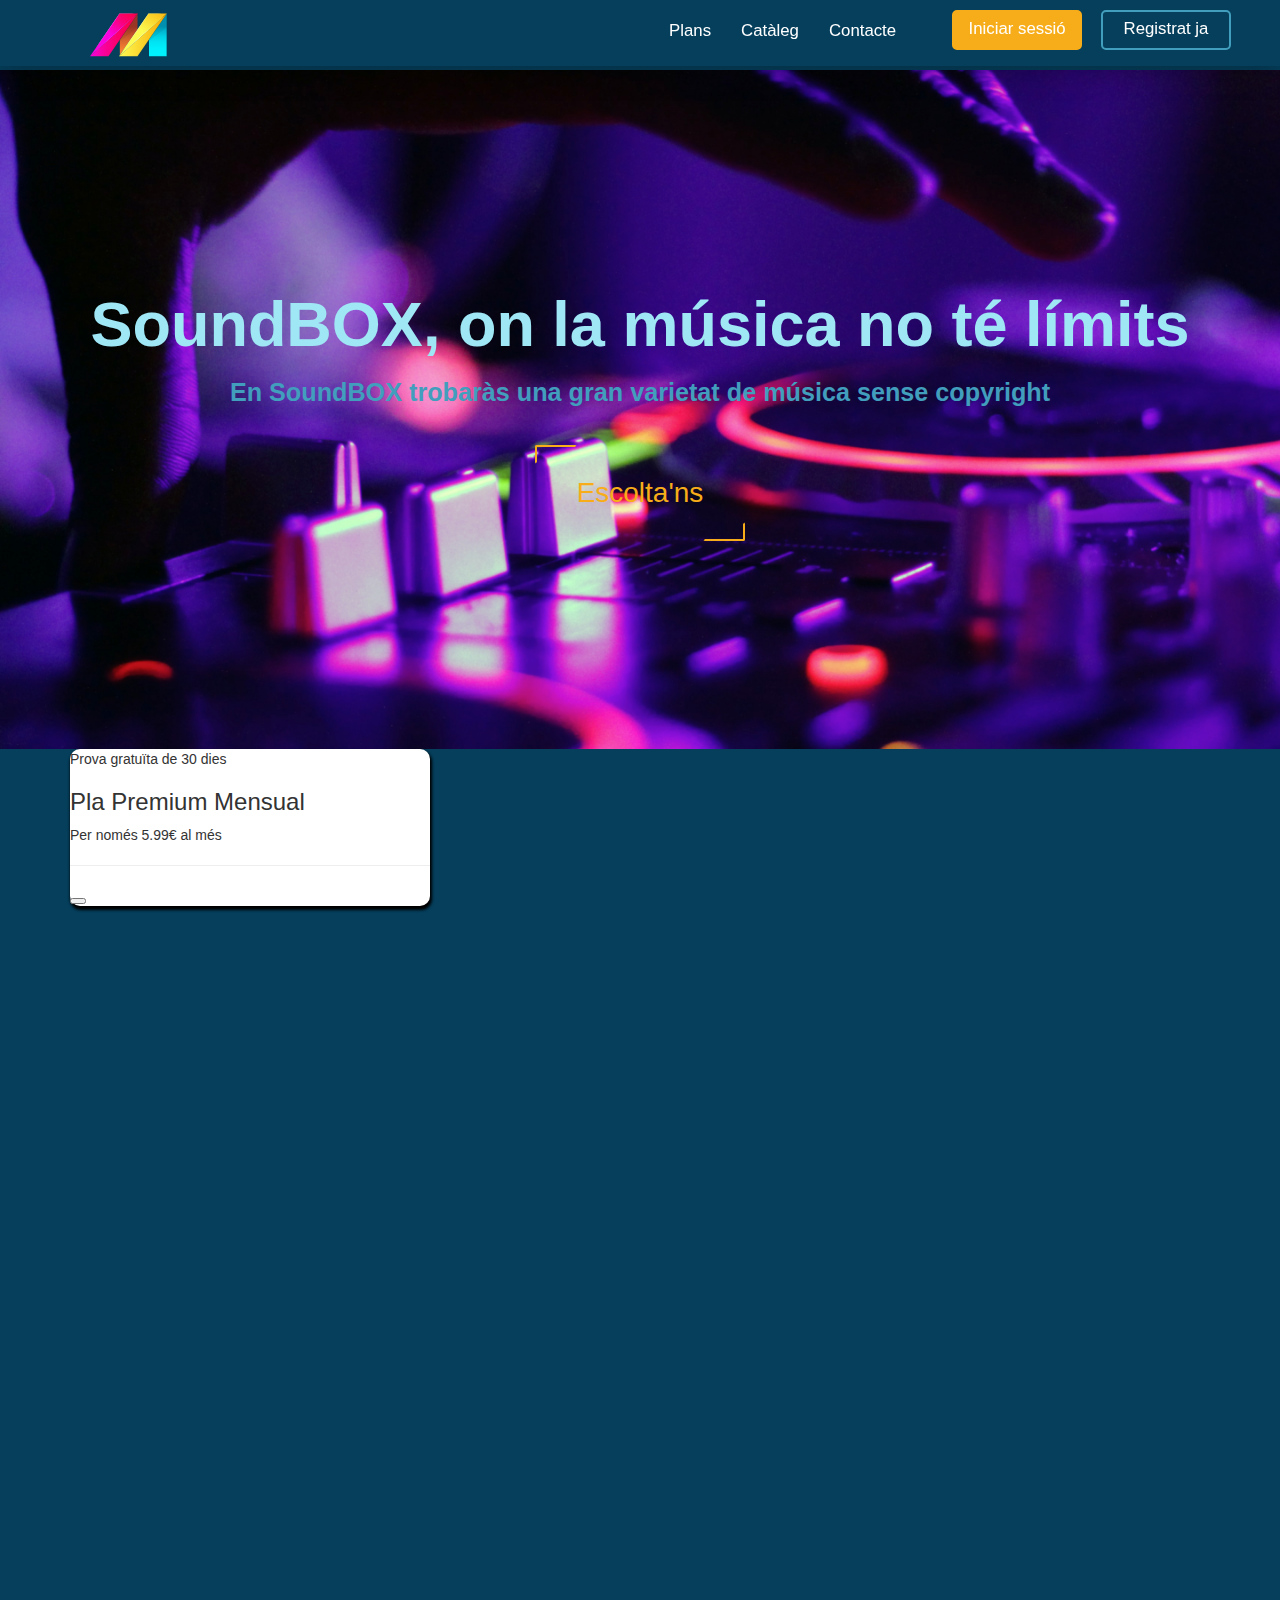
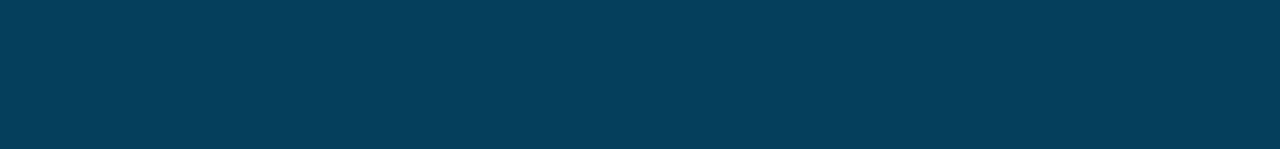
==== html/index.html @ 81c2c7ab "Add files via upload" ====
<!DOCTYPE html>
<html lang="es">
<head>
    <meta charset="UTF-8">
    <meta http-equiv="X-UA-Compatible" content="IE=edge">
    <meta name="viewport" content="width=device-width, initial-scale=1.0">
    <link rel="stylesheet" href="../css/bootstrap.css">
    <link rel="stylesheet" href="../css/estilo.css">
    <link href='https://unpkg.com/boxicons@2.1.2/css/boxicons.min.css' rel='stylesheet'>
    <link rel="shortcut icon" href="../img/logo.svg" type="image/x-icon">
    <title>SoundBOX</title>
</head>
<body>
    <header class="headerPrincipal">
        <nav class="navbar navbar-fixed-top navbar-inverse">
            <div class="container divLogoPrincipal">
                <div class="navbar-header">
                    <button id="btnMenuResponsive" type="button" class="navbar-toggle collapsed" data-toggle="collapse"
                        data-target="#bs-example-navbar-collapse-1" aria-expanded="false" onclick="comprovarBoton();">
                        <span class="sr-only">Navegació</span>
                        <span class="icon-bar"></span>
                        <span class="icon-bar"></span>
                        <span class="icon-bar"></span>
                    </button>
                    <img src="../img/logo.svg" alt="logoSoundBox">
                </div>
                <div class="collapse navbar-collapse navbar-right menu" id="bs-example-navbar-collapse-1">
                    <ul class="nav navbar-nav">
                        <li class="responsiveLiSob"><a href="#sobremi">Plans</a></li>
                        <li class="responsiveLiExp"><a href="#experiencia">Catàleg</a></li>
                        <li><a href="#contacto">Contacte</a></li>
                        <div class="divBotonsNav">
                            <a href="login.html" class="botonsIR estilbtnLogin">Iniciar sessió</a>
                            <a href="register.html" class="botonsIR btnRegistrat estilbtnLogin2">Registrat ja</a>
                        </div>
                    </ul>
                </div>
            </div>
        </nav>
    </header>
    
    <section class="container imatgeFons">
        <div class="row">
            <div class="col-md-12 col-sm-12 col-xs-12 divMain">
                <h1>SoundBOX, on la música no té límits</h1>
                <h2>En SoundBOX trobaràs una gran varietat de música sense copyright</h2>
                <button class="btnInici btnEscl">Escolta'ns</button>
            </div>
        </div>
    </section>

    <section class="container" style="height: 1000px">
        <div class="row">
            <div class="col-md-4 col-sm-12 col-xs-12">
                <div class="pla1">
                    <p>Prova gratuïta de 30 dies</p>
                    <h3>Pla Premium Mensual</h3>
                    <p>Per només 5.99€ al més</p>
                    <hr>
                    <div>
                        <!--Ventatges-->
                    </div>
                    <button></button>
                </div>
            </div>
            <div class="col-md-4 col-sm-12 col-xs-12">

            </div>
            <div class="col-md-4 col-sm-12 col-xs-12">

            </div>
        </div>
    </section>
    
    <script src="https://code.jquery.com/jquery-1.12.4.min.js" integrity="sha384-nvAa0+6Qg9clwYCGGPpDQLVpLNn0fRaROjHqs13t4Ggj3Ez50XnGQqc/r8MhnRDZ" crossorigin="anonymous"></script>
    <script src="https://stackpath.bootstrapcdn.com/bootstrap/3.4.1/js/bootstrap.min.js" integrity="sha384-aJ21OjlMXNL5UyIl/XNwTMqvzeRMZH2w8c5cRVpzpU8Y5bApTppSuUkhZXN0VxHd" crossorigin="anonymous"></script>
    <script src="../js/bootstrap.js" crossorigin="anonymous"></script>
</body>
</html>
---- css/estilo.css ----
<<<<<<< HEAD
@import url('https://fonts.googleapis.com/css2?family=Inter&family=Poppins&display=swap');
=======
@import url('https://fonts.googleapis.com/css2?family=Inter&family=Open+Sans:wght@500&family=Poppins&display=swap');
>>>>>>> fdd7c5b (Login + Register + Plana principal (en development))

html, body{
    margin: 0em;
    padding: 0em;
}

body{
    background-color: #053F5C;
}

<<<<<<< HEAD
=======
/* Web Principal */

.headerPrincipal{
    width: 100%;
    position: fixed;
    z-index: 100;
}

.headerPrincipal nav{
    background-color: #053F5C;
    border: none;
    padding-bottom: 9px;
    box-shadow: 0px 7px 27px rgb(1 0 4 / 25%);
}

.divLogoPrincipal{
    /* display: flex;
    flex-direction: row;
    justify-content: space-around;
    flex-wrap: wrap; */
}

.divLogoPrincipal img{
    width: 5.5em;
    margin-top: 13px;
    margin-left: 20px;
}

/* .menu ul{
    display: flex;
    flex-direction: row;
    flex-wrap: wrap;
    justify-content: flex-end;
    align-content: flex-end;
    align-items: flex-end;
} */

.menu ul li{
   margin-top: 6px;
}

.menu ul li a{
    color: white !important;
    font-family: 'Open Sans', sans-serif;
    font-size: 1.2em;
    float: right;
}

.menu ul li:hover{
    color: orange;
}

.divBotonsNav{
    display: inline-block;
    margin-left: 20px;
    position: relative;
    left: 21px;   
}

.botonsIR{
    color: white;
    font-family: 'Open Sans', sans-serif;
    font-size: 1.2em;
    background-color: #F7AD19;
    border-radius: 7px;
    text-decoration: none;
    padding: 0.5em;
    padding-right: 1.5em;
    padding-left: 1.5em;
    margin-top: 10px;
    display: inline-block;
    text-align: center;
}

.botonsIR:hover{
    text-decoration: none;
    color: white;
}

.estilbtnLogin {
    min-width: 130px;
    height: 40px;
    color: #fff;
    padding: 5px 10px;
    cursor: pointer;
    transition: all 0.3s ease;
    position: relative;
    display: inline-block;
    outline: none;
    border-radius: 5px;
    border: 2px solid #F7AD19;
    background: #F7AD19;
}

.estilbtnLogin:hover {
    background: #fff;
    color: #F7AD19
}

.btnRegistrat{
    margin-left: 15px;
    background-color: #429EBD;
}

.estilbtnLogin2{
    min-width: 130px;
    height: 40px;
    color: #fff;
    padding: 5px 10px;
    cursor: pointer;
    transition: all 0.3s ease;
    position: relative;
    display: inline-block;
    outline: none;
    border-radius: 5px;
    border: 2px solid #429EBD;
    background-color: transparent;
}

.estilbtnLogin2:hover {
    background: #429EBD;
    color: #fff;
}

.imatgeFons{
    background-image: url('../img/Principal.png');
    background-size: 100%;
    height: 48.5em;
    background-position-y: -87px;
    background-repeat: no-repeat;
    width: 100%;
    margin-top: 70px;
}

.divMain{
    text-align: center;
    margin-top: 200px;
    color: white;
    font-family: 'Poppins', sans-serif;}

.divMain h1{
    font-size: 4.5em;
    color: #9FE7F5;
    font-weight: bold;
}

.divMain h2{
    font-size: 1.8em;
    color: #429EBD;
    font-weight: bold;
}

.btnInici {
    position: relative;
    padding: 1em 1.5em;
    border: none;
    background-color: transparent;
    cursor: pointer;
    outline: none;
    font-size: 2em;
    margin: 1em 0.8em;
    font-family: 'Inter', sans-serif;

}

.btnInici.btnEscl {
    color: #F7AD19;
}

.btnInici.btnEscl::after,
.btnInici.btnEscl::before {
    content: "";
    display: block;
    position: absolute;
    width: 20%;
    height: 20%;
    border: 2px solid;
    transition: all 0.6s ease;
    border-radius: 2px;
}

.btnInici.btnEscl::after {
    bottom: 0;
    right: 0;
    border-top-color: transparent;
    border-left-color: transparent;
    border-bottom-color: #F7AD19;
    border-right-color: #F7AD19;
}

.btnInici.btnEscl::before {
    top: 0;
    left: 0;
    border-bottom-color: transparent;
    border-right-color: transparent;
    border-top-color: #F7AD19;
    border-left-color: #F7AD19;
}

.btnInici.btnEscl:hover:after,
.btnInici.btnEscl:hover:before {
    border-bottom-color: #F7AD19;
    border-right-color: #F7AD19;
    border-top-color: #F7AD19;
    border-left-color: #F7AD19;
    width: 100%;
    height: 100%;
}

.pla1{
    background-color: white;
    border-radius: 10px;
    box-shadow: 1px 3px 3px 1px black;
    height: auto;
}


/* Web Login */

>>>>>>> fdd7c5b (Login + Register + Plana principal (en development))
.framePrincipal{
    margin: auto;
    width: 36em;
    height: 38em;
    background: rgba(17, 81, 113, 0.78);
    border-radius: 10px;
    margin-top: 70px;
}

.divLogo{
    display: flex;
    flex-direction: row;
    justify-content: center;
    flex-wrap: wrap;
    padding-top: 30px;
    padding-bottom: 20px;
}

.framePrincipal h1{
    font-family: 'Inter', sans-serif;
    color: white;
    font-size: 2.5em;
    display: flex;
    flex-direction: row;
    justify-content: center;
    flex-wrap: wrap;
    padding-bottom: 15px;
}

.frameSecundari{
    margin: auto;
    width: 27em;
    height: 10.2em;
    background: #08577E;
    border-radius: 15px;
    margin-top: 30px;
}

.divUserBorder{
    border-bottom: 2px solid rgba(5, 63, 92, 0.7);
    padding-bottom: 17px;
}

.iconesLoginRegister{
    font-size: 2em;
    color: white;
    margin-left: 25px;
    margin-top: 20px;
    padding-right: 13px;
    border-right: 2px solid rgba(5, 63, 92, 0.5);
}

.amagarLabel{
    display: none;
}

.css_inputsLogReg{
    display: inline-block;
    background-color: transparent;
    border: none;
    color: white;
    font-size: 1.4em;
    margin-left: 10px;
    position: relative;
    bottom: 6px;
    font-family: 'Inter', sans-serif;
}

.css_inputsLogReg::placeholder{
    color: white;
    font-family: 'Inter', sans-serif;
}

.titolNoCompte{
    color: white;
    font-size: 1.2em;
    font-family: 'Inter', sans-serif;
    margin-left: 75px;
}

.titolNoCompte a{
    cursor: pointer;
    text-decoration: none;
    color: #429EBD;
}

.ibtnEnviar{
    background: #F7AD19;
    border-radius: 25px;
    padding: 0.8em;
    padding-right: 7em;
    padding-left: 7em;
    margin: auto;
    border: none;
    font-family: 'Inter', sans-serif;
    font-weight: bold;
    color: white;
    font-size: 1.4em;
    text-align: center;
    display: block;
    margin-top: 40px;
}

.ibtnEnviar:hover{
    transition: 1s;
    opacity: 0.6;
}

/* Web Register */

.framePrincipal2{
    margin: auto;
    width: 36em;
    height: 48em;
    background: rgba(17, 81, 113, 0.78);
    border-radius: 10px;
    margin-top: 25px;
}

.framePrincipal2 h1{
    font-family: 'Inter', sans-serif;
    color: white;
    font-size: 2.5em;
    display: flex;
    flex-direction: row;
    justify-content: center;
    flex-wrap: wrap;
    padding-bottom: 15px;
}

.frameSecundari2{
    height: 20.5em;
    margin: auto;
    width: 27em;
    background: #08577E;
    border-radius: 15px;
    margin-top: 30px;
}
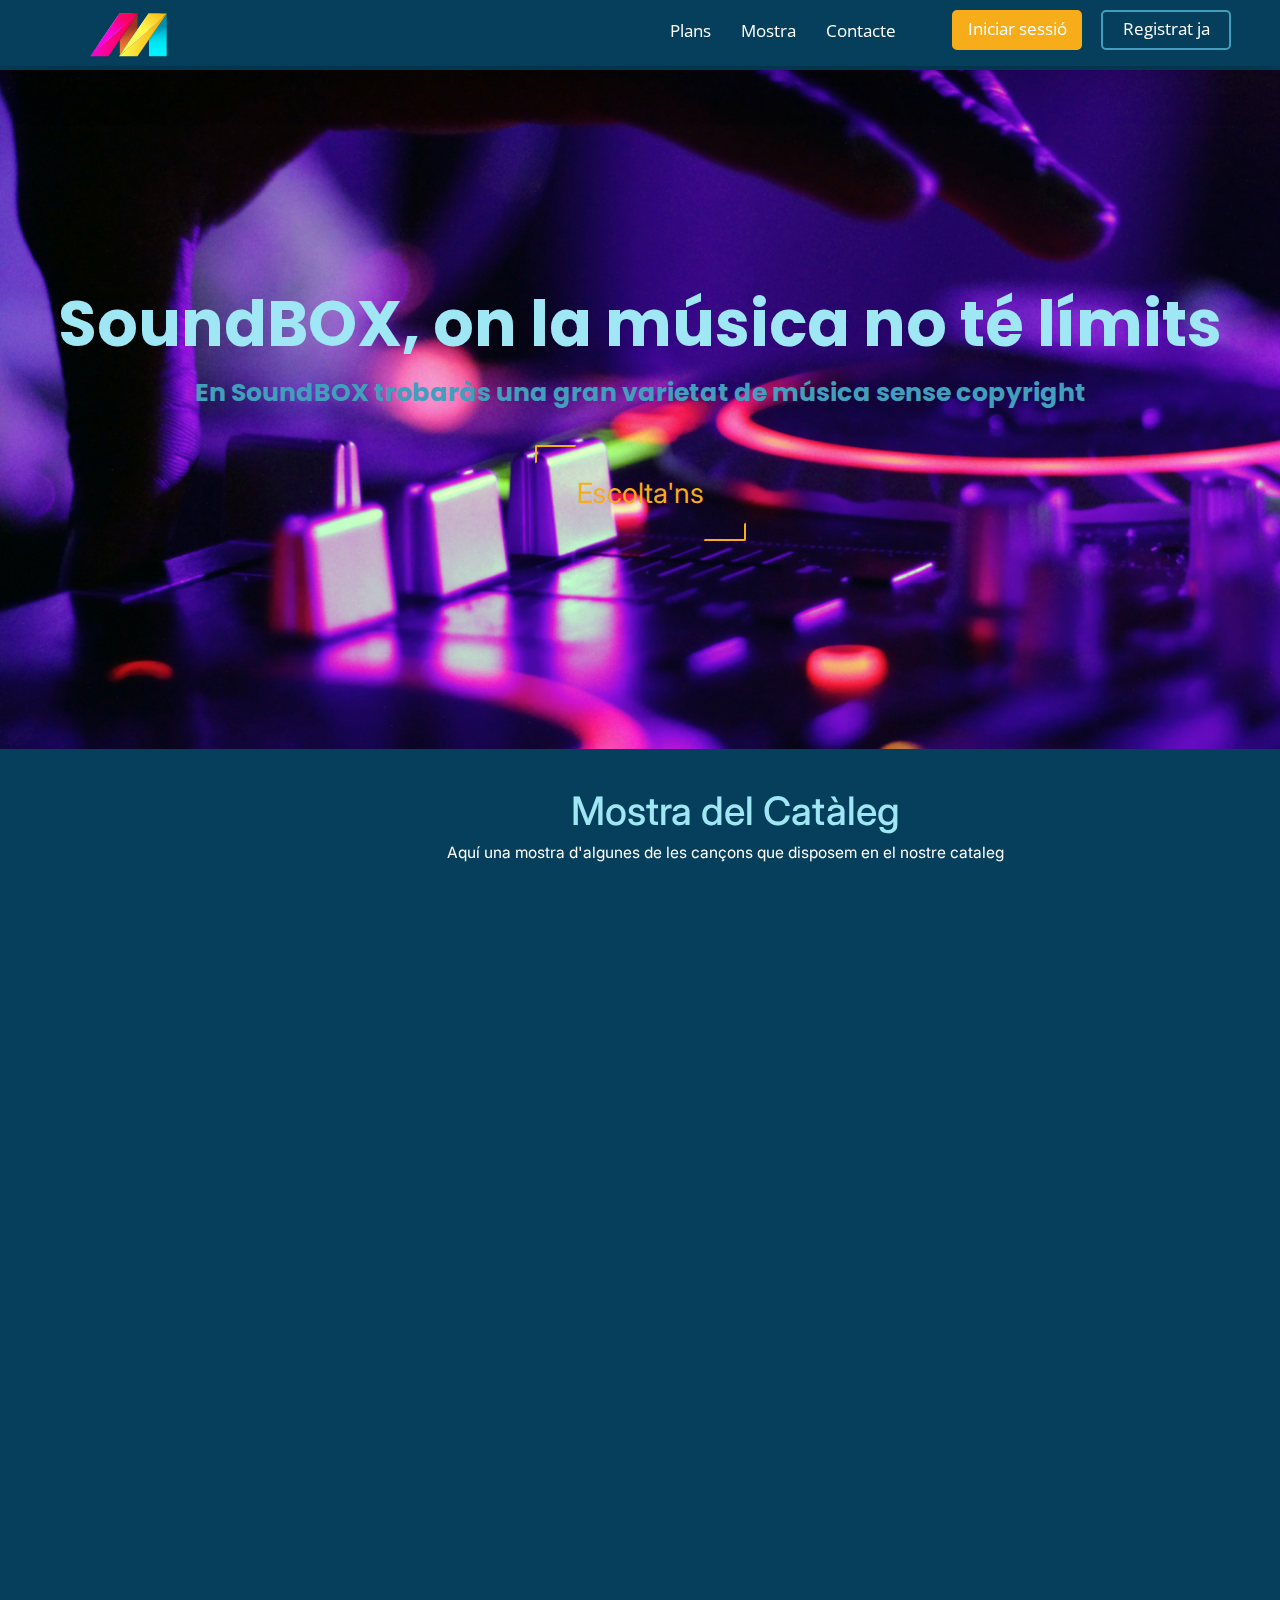
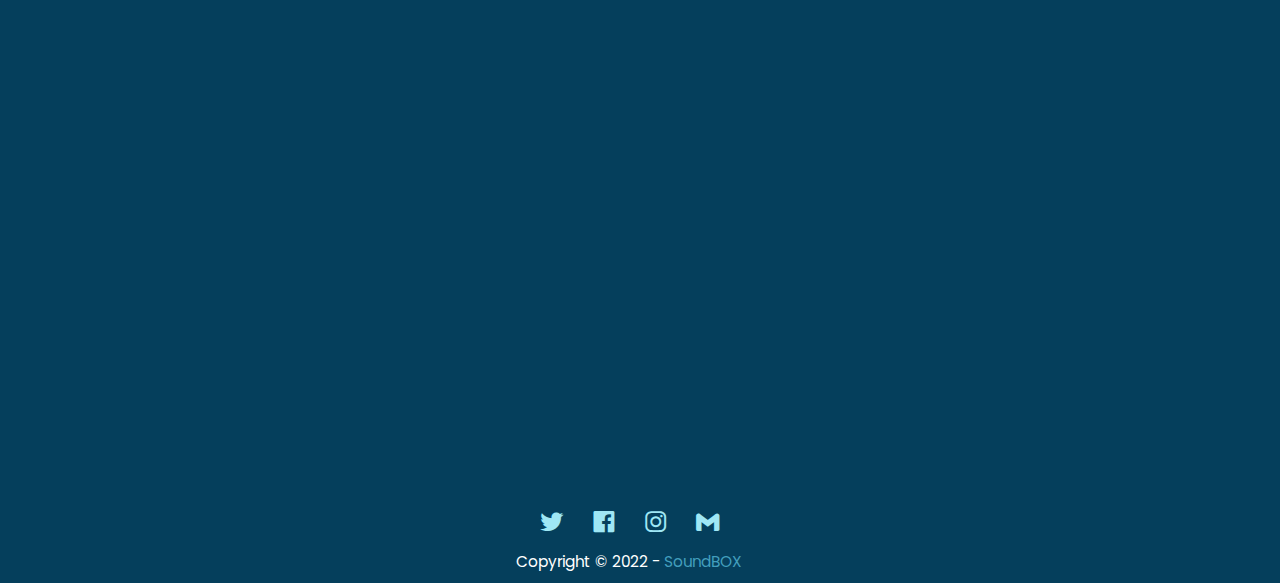
==== commit e25bc971: "Add files via upload" ====
--- a/html/index.html
+++ b/html/index.html
@@ -8,6 +8,8 @@
     <link rel="stylesheet" href="../css/estilo.css">
     <link href='https://unpkg.com/boxicons@2.1.2/css/boxicons.min.css' rel='stylesheet'>
     <link rel="shortcut icon" href="../img/logo.svg" type="image/x-icon">
+    <link href="https://unpkg.com/aos@2.3.1/dist/aos.css" rel="stylesheet">
+    <script src="https://unpkg.com/aos@2.3.1/dist/aos.js"></script>
     <title>SoundBOX</title>
 </head>
 <body>
@@ -26,9 +28,9 @@
                 </div>
                 <div class="collapse navbar-collapse navbar-right menu" id="bs-example-navbar-collapse-1">
                     <ul class="nav navbar-nav">
-                        <li class="responsiveLiSob"><a href="#sobremi">Plans</a></li>
-                        <li class="responsiveLiExp"><a href="#experiencia">Catàleg</a></li>
-                        <li><a href="#contacto">Contacte</a></li>
+                        <li class="responsiveLiSob"><a href="#plans">Plans</a></li>
+                        <li class="responsiveLiExp"><a href="#mostra">Mostra</a></li>
+                        <li><a href="#contacte">Contacte</a></li>
                         <div class="divBotonsNav">
                             <a href="login.html" class="botonsIR estilbtnLogin">Iniciar sessió</a>
                             <a href="register.html" class="botonsIR btnRegistrat estilbtnLogin2">Registrat ja</a>
@@ -44,34 +46,98 @@
             <div class="col-md-12 col-sm-12 col-xs-12 divMain">
                 <h1>SoundBOX, on la música no té límits</h1>
                 <h2>En SoundBOX trobaràs una gran varietat de música sense copyright</h2>
-                <button class="btnInici btnEscl">Escolta'ns</button>
+                <a href="#mostra"><button class="btnInici btnEscl">Escolta'ns</button></a>
             </div>
         </div>
     </section>
 
-    <section class="container" style="height: 1000px">
+    <section id="mostra" class="container seccioMostra" data-aos="fade-down">
         <div class="row">
-            <div class="col-md-4 col-sm-12 col-xs-12">
-                <div class="pla1">
-                    <p>Prova gratuïta de 30 dies</p>
-                    <h3>Pla Premium Mensual</h3>
-                    <p>Per només 5.99€ al més</p>
-                    <hr>
-                    <div>
-                        <!--Ventatges-->
-                    </div>
-                    <button></button>
-                </div>
+            <div class="col-md-12 col-sm-12 col-xs-12 divMostra">
+                <h2>Mostra del Catàleg</h2>
+                <p>Aquí una mostra d'algunes de les cançons que disposem en el nostre cataleg</p>
             </div>
-            <div class="col-md-4 col-sm-12 col-xs-12">
-
+            <div class="col-md-12 col-sm-12 col-xs-12">
+                <!-- Musica -->
             </div>
-            <div class="col-md-4 col-sm-12 col-xs-12">
-
+            <div class="col-md-12 col-sm-12 col-xs-12">
+                <!-- Musica -->
+            </div>
+            <div class="col-md-12 col-sm-12 col-xs-12">
+                <!-- Musica -->
             </div>
         </div>
     </section>
-    
+
+    <section id="plans" class="container seccioPlans" data-aos="fade-down">
+        <div class="row">
+            <div class="col-md-12 col-sm-12 col-xs-12 divPlans">
+                <h2>Plans Prèmium</h2>
+                <p>El nostre servei és gratuït, però amb els nostres plans prèmium pots gaudir d'una millor experiència</p>
+            </div>
+            <div class="col-lg-6 col-md-6 col-sm-12 col-xs-12">
+                <div class="pla1">
+                    <p class="textProva">Prova gratuïta de 30 dies</p>
+                    <h3>Pla Prèmium Mensual</h3>
+                    <p class="textPreu">Per només 5.99€ al més</p>
+                    <hr>
+                    <div class="divAventatges">
+                        <span class='bx bx-chevron-right iconaVentatges'></span>
+                        <p>Escolta de forma completa les cançons prèmium</p>
+                        <span class='bx bx-chevron-right iconaVentatges'></span>
+                        <p>Escolta de forma completa les cançons prèmium</p>
+                    </div>
+                    <button class="botonsIR estilbtnLogin btnPremium">SOLICITAR</button>
+                </div>
+            </div>
+            <div class="col-lg-6 col-md-7 col-sm-12 col-xs-12">
+                <div class="pla1">
+                    <p class="textProva">Prova gratuïta de 30 dies</p>
+                    <h3>Pla Prèmium Anual</h3>
+                    <p class="textPreu">Per només 59.99€ al any</p>
+                    <hr>
+                    <div class="divAventatges">
+                        <span class='bx bx-chevron-right iconaVentatges'></span>
+                        <p>Escolta de forma completa les cançons prèmium</p>
+                        <span class='bx bx-chevron-right iconaVentatges'></span>
+                        <p>Escolta de forma completa les cançons prèmium</p>
+                    </div>
+                    <button class="botonsIR estilbtnLogin btnPremium">SOLICITAR</button>
+                </div>
+            </div>
+        </div>
+    </section>
+
+    <section id="contacte" class="container seccioContacte" data-aos="fade-down">
+        <div class="row">
+            <div class="col-lg-12 col-md-12 col-sm-12 col-xs-12 divMostra">
+                <h2>Alguna pregunta?</h2>
+                <p>Omple el següent formulari en cas de voler-te posar en contacte amb nosaltres</p>
+            </div>
+            <div class="col-lg-12 col-md-12 col-sm-12 col-xs-12 divContacte">
+               <form method="post" class="formulariContacte">
+                    <input type="text" placeholder="Nom" class="form-control sec1">
+                    <input type="text" placeholder="Cognom" class="form-control sec1">
+                    <br>
+                    <input type="text" placeholder="Correu" class="form-control sec2">
+                    <input type="text" placeholder="Telefon" class="form-control sec2">
+                    <textarea name="" id="" cols="53" rows="5"></textarea>
+                    <button class="botonsIR estilbtnLogin">Enviar</button>
+               </form>
+            </div>
+        </div>
+    </section>
+
+    <footer>
+        <span class='bx bxl-twitter iconesFooter'></span>
+        <span class='bx bxl-facebook-square iconesFooter'></span>
+        <span class='bx bxl-instagram iconesFooter'></span>
+        <span class='bx bxl-gmail iconesFooter'></span>
+        <p>Copyright &copy; 2022 - <span>SoundBOX</span></p>
+    </footer>
+    <script>
+        AOS.init();
+    </script>
     <script src="https://code.jquery.com/jquery-1.12.4.min.js" integrity="sha384-nvAa0+6Qg9clwYCGGPpDQLVpLNn0fRaROjHqs13t4Ggj3Ez50XnGQqc/r8MhnRDZ" crossorigin="anonymous"></script>
     <script src="https://stackpath.bootstrapcdn.com/bootstrap/3.4.1/js/bootstrap.min.js" integrity="sha384-aJ21OjlMXNL5UyIl/XNwTMqvzeRMZH2w8c5cRVpzpU8Y5bApTppSuUkhZXN0VxHd" crossorigin="anonymous"></script>
     <script src="../js/bootstrap.js" crossorigin="anonymous"></script>
--- a/css/estilo.css
+++ b/css/estilo.css
@@ -1,20 +1,18 @@
-<<<<<<< HEAD
-@import url('https://fonts.googleapis.com/css2?family=Inter&family=Poppins&display=swap');
-=======
 @import url('https://fonts.googleapis.com/css2?family=Inter&family=Open+Sans:wght@500&family=Poppins&display=swap');
->>>>>>> fdd7c5b (Login + Register + Plana principal (en development))
 
 html, body{
     margin: 0em;
     padding: 0em;
 }
 
+html{
+    scroll-behavior: smooth;
+}
+
 body{
     background-color: #053F5C;
 }
 
-<<<<<<< HEAD
-=======
 /* Web Principal */
 
 .headerPrincipal{
@@ -27,7 +25,7 @@
     background-color: #053F5C;
     border: none;
     padding-bottom: 9px;
-    box-shadow: 0px 7px 27px rgb(1 0 4 / 25%);
+    box-shadow: 0px 7px 50px rgb(1 0 4 / 25%);
 }
 
 .divLogoPrincipal{
@@ -89,7 +87,7 @@
     text-align: center;
 }
 
-.botonsIR:hover{
+.botonsIR:hover, .botonsIR:focus{
     text-decoration: none;
     color: white;
 }
@@ -153,7 +151,8 @@
     text-align: center;
     margin-top: 200px;
     color: white;
-    font-family: 'Poppins', sans-serif;}
+    font-family: 'Poppins', sans-serif;
+}
 
 .divMain h1{
     font-size: 4.5em;
@@ -224,17 +223,210 @@
     height: 100%;
 }
 
+.seccioMostra{
+    margin-left: 190px; 
+   
+}
+
+.divMostra{
+    text-align: center;
+    margin-top: 20px;
+    margin-bottom: 20px;
+}
+
+.divMostra h2{
+    color: #9FE7F5;
+    font-family: 'Inter', sans-serif;
+    font-size: 2.8em;
+    margin-right: 80px;
+}
+
+.divMostra p{
+    color: white;
+    font-family: 'Inter', sans-serif;
+    font-size: 1.1em;
+    margin-right: 100px;
+}
+
+.seccioPlans{
+    margin-left: 190px; 
+    margin-top: 100px;
+    /* Treure el margin-left per fer responsive  */
+}
+
+.divPlans{
+    text-align: center;
+    margin-top: 20px;
+    margin-bottom: 20px;
+}
+
+.divPlans h2{
+    color: #9FE7F5;
+    font-family: 'Inter', sans-serif;
+    font-size: 2.8em;
+    margin-right: 100px;
+}
+
+.divPlans p{
+    color: white;
+    font-family: 'Inter', sans-serif;
+    font-size: 1.1em;
+    margin-right: 115px;
+
+}
+
 .pla1{
     background-color: white;
     border-radius: 10px;
     box-shadow: 1px 3px 3px 1px black;
     height: auto;
+    width: 80%;
+    background-color: #9FE7F5;
+    padding-bottom: 11px;
+}
+
+.textProva{
+    background-color: #429EBD;
+    font-family: 'Inter', sans-serif;
+    border-radius: 5px;
+    margin-left: 10px;
+    color: white;
+    padding: 0.5em;
+    width: 13.5em;
+    font-weight: bold;
+    position: relative;
+    top: 10px;
+    margin-bottom: 40px;
+}
+
+.pla1 h3{
+    font-weight: bold;
+    font-family: 'Inter', sans-serif;
+    font-size: 2em;
+    margin-left: 10px;
+    margin-top: 25px;
+    text-align: center;
+}
+
+.textPreu{
+    margin-left: 10px;
+    font-family: 'Inter', sans-serif;
+    font-size: 1.2em;
+    text-align: center;
+}
+
+.pla1 hr{
+    align-self: stretch;
+    background-color: rgb(187, 183, 183);
+    width: 25em;
+    text-align: left;
+    border: none; 
+    height: 0.12em; 
+}
+
+.divAventatges{
+    margin-left: 40px;
+    display: flex;
+    flex-direction: row;
+    flex-wrap: wrap;
+    justify-content: flex-start;
+    align-items: flex-start;
+}
+
+.iconaVentatges{
+    font-size: 1.7em;
+    margin-top: -0.5px;
+}
+
+.divAventatges p{
+    font-family: 'Inter', sans-serif;
+    font-size: 1em;
+    font-weight: bold;
+    width: 90%;
+}
+
+.btnPremium{
+    display: block;
+    margin: auto;
+    padding: 0.5em;
+    padding-right: 5em;
+    padding-left: 5em;
+    border-radius: 45px;
+    background-color: #F7AD19;
+    margin-top: 50px;
+    height: auto;
+}
+
+.seccioContacte{
+    margin-top: 120px;
+}
+
+.divContacte{
+    border-radius: 11px;
+    background-color: #A5DAF1;
+    height: auto;
+    width: auto;
+    padding-top: 10px;
+    padding-bottom: 10px;
+    text-align: center;
+}
+
+.formulariContacte{
+    margin: auto;
+
+}
+
+.formulariContacte input{
+    width: auto;
+    display: inline-block;
+    margin-bottom: 20px;
+    font-size: 1.2em;
+}
+
+.sec1{
+    width: 230px !important;
+}
+
+.formulariContacte textarea{
+    display: block;
+    margin: auto;
+}
+
+
+
+footer{
+    text-align: center;
+    margin-top: 70px;
+}
+
+.iconesFooter{
+    display: inline-block;
+    color: #9FE7F5;
+    font-size: 2em;
+    margin-right: 20px;
+    cursor: pointer;
+    margin-bottom: 15px;
+}
+
+footer span:hover{
+    transition: 1s;
+    color: #F7AD19;
+}
+
+footer p{
+    color: white;
+    font-size: 1.1em;
+    font-family: 'Poppins', sans-serif;
+    margin-right: 22px;
+}
+
+footer span{
+    color: #429EBD;
 }
 
 
 /* Web Login */
 
->>>>>>> fdd7c5b (Login + Register + Plana principal (en development))
 .framePrincipal{
     margin: auto;
     width: 36em;
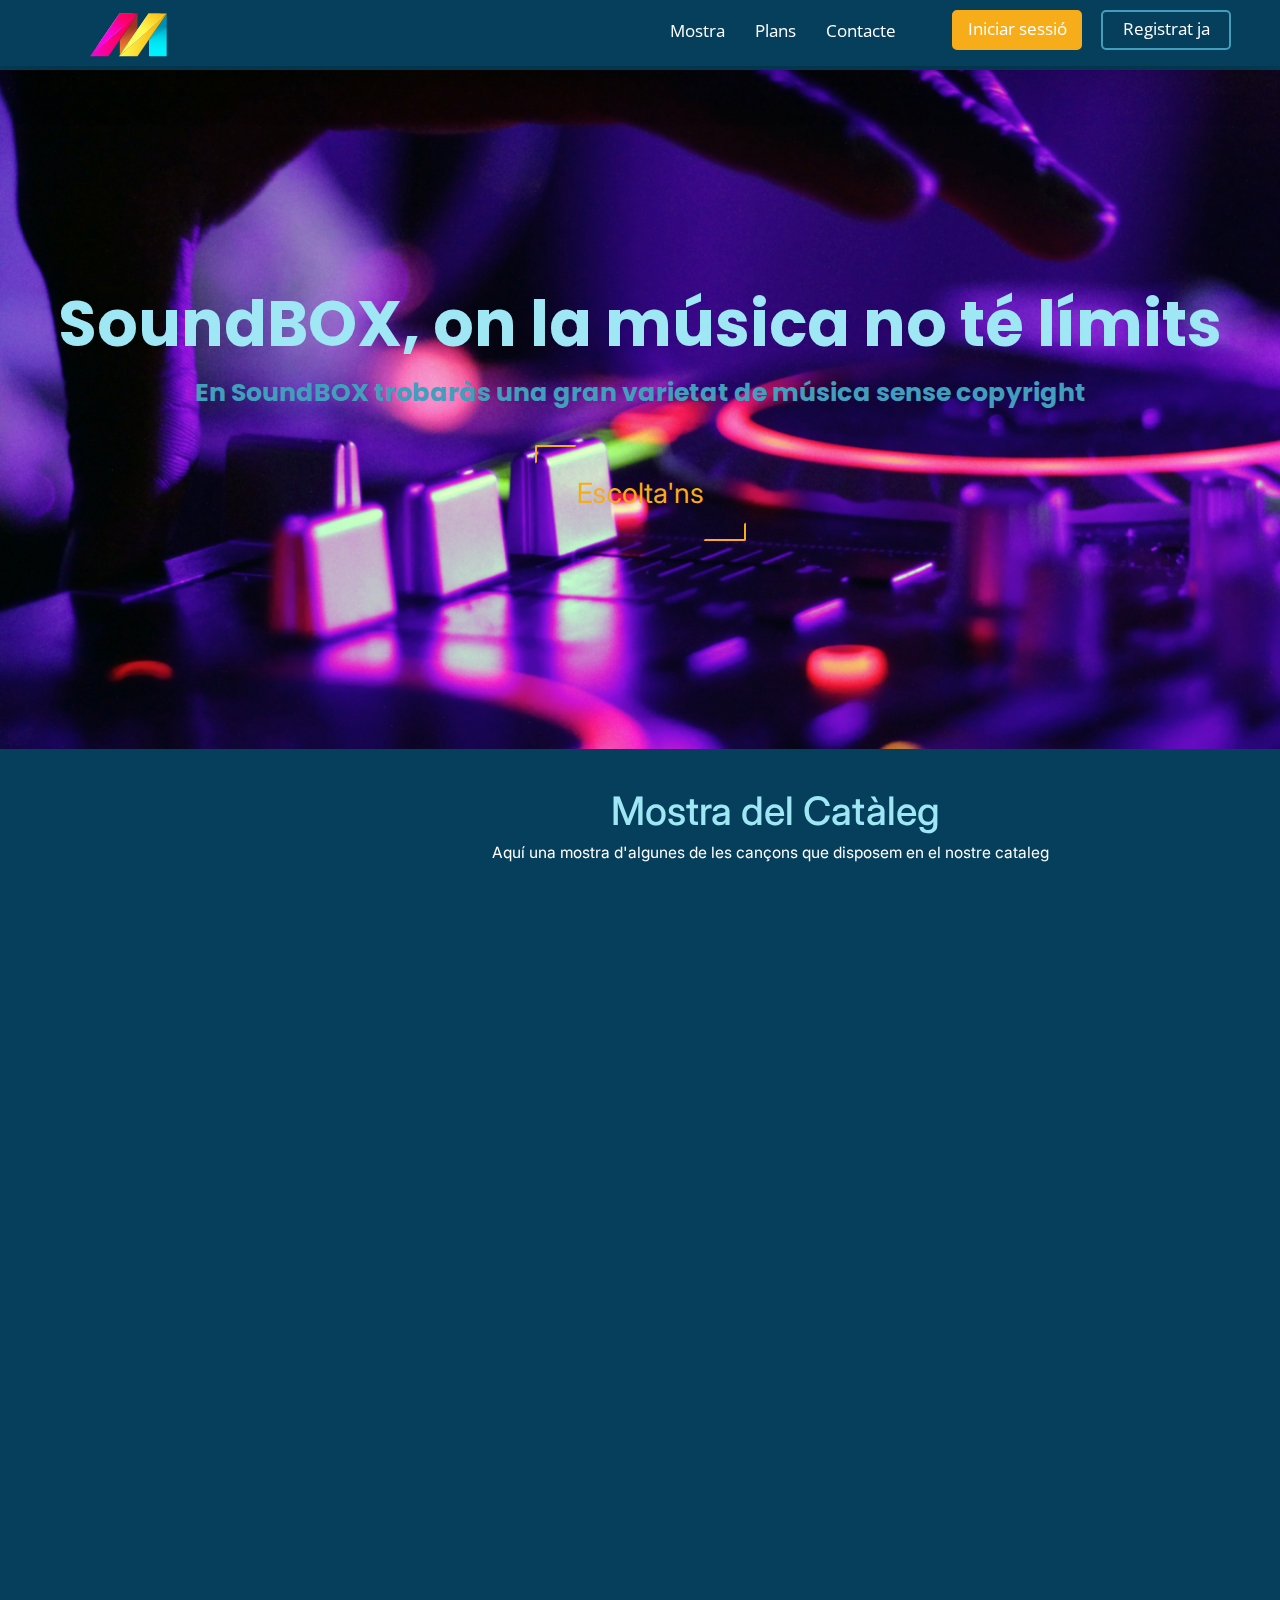
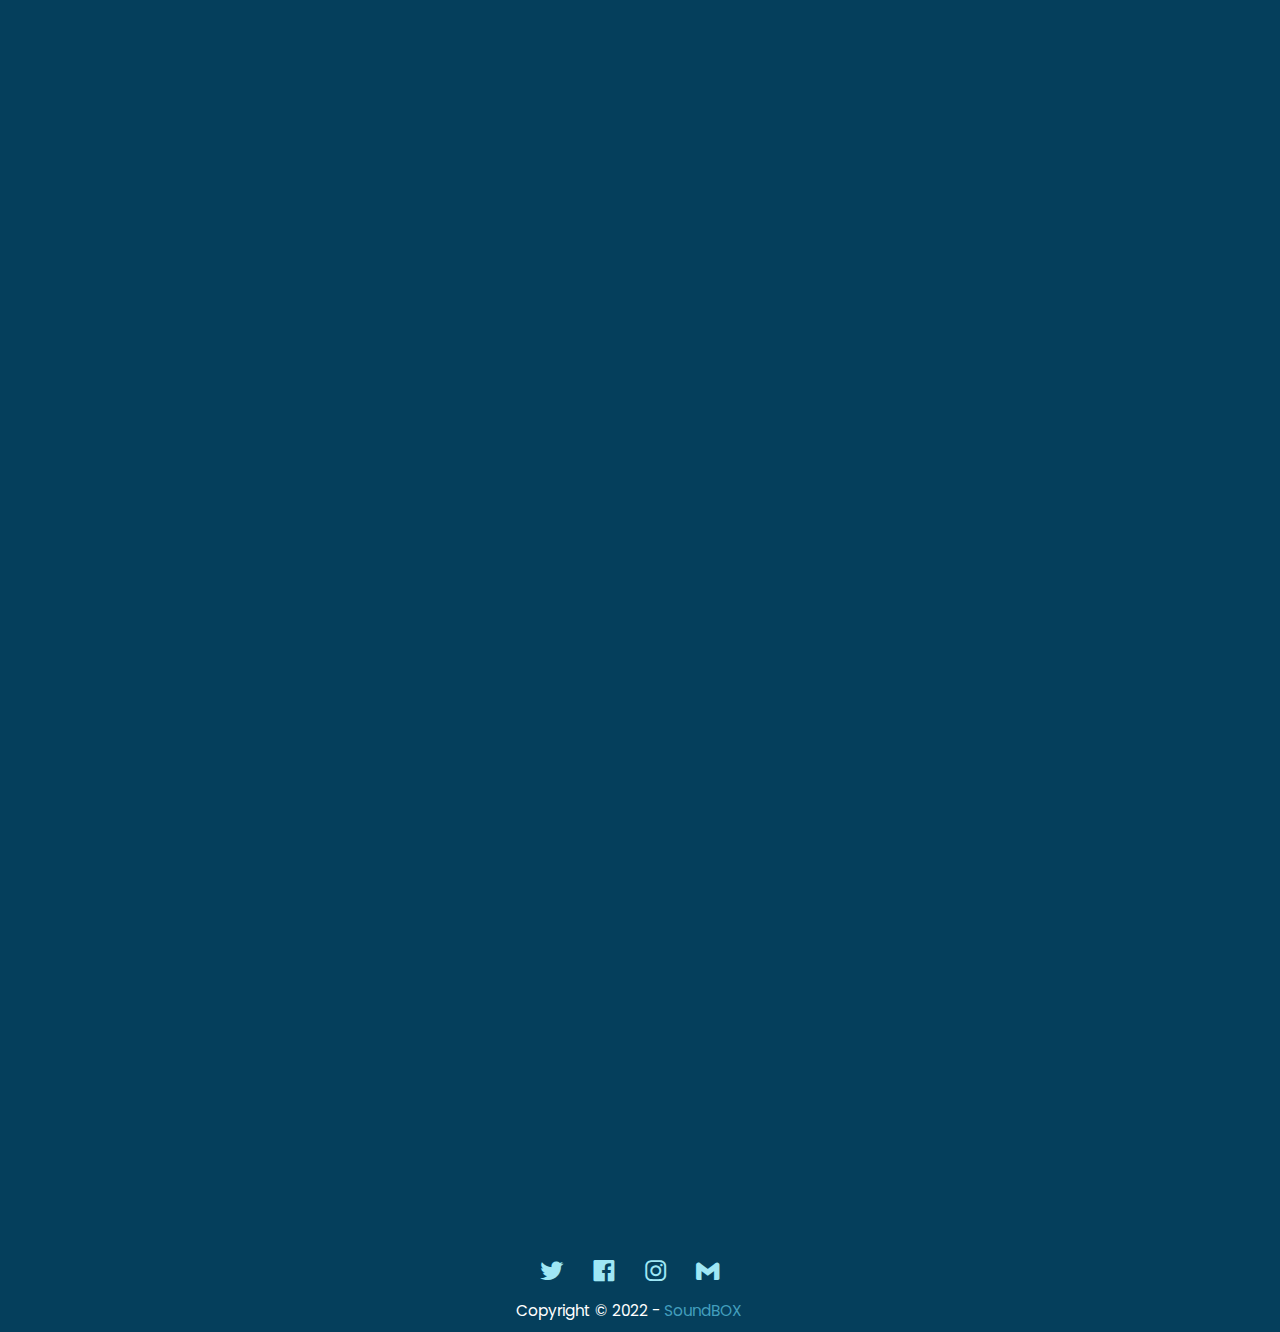
==== commit 46b4d5c1: "Login + Register + Web inicial" ====
--- a/html/index.html
+++ b/html/index.html
@@ -28,8 +28,8 @@
                 </div>
                 <div class="collapse navbar-collapse navbar-right menu" id="bs-example-navbar-collapse-1">
                     <ul class="nav navbar-nav">
+                        <li class="responsiveLiExp"><a href="#mostra">Mostra</a></li>
                         <li class="responsiveLiSob"><a href="#plans">Plans</a></li>
-                        <li class="responsiveLiExp"><a href="#mostra">Mostra</a></li>
                         <li><a href="#contacte">Contacte</a></li>
                         <div class="divBotonsNav">
                             <a href="login.html" class="botonsIR estilbtnLogin">Iniciar sessió</a>
@@ -72,58 +72,119 @@
     <section id="plans" class="container seccioPlans" data-aos="fade-down">
         <div class="row">
             <div class="col-md-12 col-sm-12 col-xs-12 divPlans">
-                <h2>Plans Prèmium</h2>
-                <p>El nostre servei és gratuït, però amb els nostres plans prèmium pots gaudir d'una millor experiència</p>
-            </div>
-            <div class="col-lg-6 col-md-6 col-sm-12 col-xs-12">
-                <div class="pla1">
+                <h2>Tipus de plans</h2>
+                <p>Gaudeix de la música a través dels nostres tipus de plans que tenim preparats per a tu</p>
+            </div>
+            <div class="col-lg-4 col-md-4 col-sm-12 col-xs-12">
+                <div class="pla1 colPla1">
                     <p class="textProva">Prova gratuïta de 30 dies</p>
                     <h3>Pla Prèmium Mensual</h3>
                     <p class="textPreu">Per només 5.99€ al més</p>
                     <hr>
                     <div class="divAventatges">
                         <span class='bx bx-chevron-right iconaVentatges'></span>
+                        <p>Escolta, descarrega i puja les teves cançons</p>
+                        <span class='bx bx-chevron-right iconaVentatges'></span>
+                        <p>Crear llistes privades o amb els teus amics</p>
+                        <span class='bx bx-chevron-right iconaVentatges'></span>
+                        <p>Segueix a usuaris i vota les teves cançons preferides</p>
+                        <span class='bx bx-chevron-right iconaVentatges'></span>
                         <p>Escolta de forma completa les cançons prèmium</p>
                         <span class='bx bx-chevron-right iconaVentatges'></span>
-                        <p>Escolta de forma completa les cançons prèmium</p>
+                        <p>Accedeix a la categoria prèmium</p>
+                        <span class='bx bx-chevron-right iconaVentatges'></span>
+                        <p>Monetitza les teves cançons</p>
                     </div>
                     <button class="botonsIR estilbtnLogin btnPremium">SOLICITAR</button>
                 </div>
             </div>
-            <div class="col-lg-6 col-md-7 col-sm-12 col-xs-12">
-                <div class="pla1">
+            <div class="col-lg-4 col-md-4 col-sm-12 col-xs-12">
+                <div class="pla1 colPla2">
                     <p class="textProva">Prova gratuïta de 30 dies</p>
                     <h3>Pla Prèmium Anual</h3>
                     <p class="textPreu">Per només 59.99€ al any</p>
                     <hr>
                     <div class="divAventatges">
                         <span class='bx bx-chevron-right iconaVentatges'></span>
+                        <p>Escolta, descarrega i puja les teves cançons</p>
+                        <span class='bx bx-chevron-right iconaVentatges'></span>
+                        <p>Crear llistes privades o amb els teus amics</p>
+                        <span class='bx bx-chevron-right iconaVentatges'></span>
+                        <p>Segueix a usuaris i vota les teves cançons preferides</p>
+                        <span class='bx bx-chevron-right iconaVentatges'></span>
                         <p>Escolta de forma completa les cançons prèmium</p>
                         <span class='bx bx-chevron-right iconaVentatges'></span>
-                        <p>Escolta de forma completa les cançons prèmium</p>
+                        <p>Accedeix a la categoria prèmium</p>
+                        <span class='bx bx-chevron-right iconaVentatges'></span>
+                        <p>Monetitza les teves cançons</p>
                     </div>
                     <button class="botonsIR estilbtnLogin btnPremium">SOLICITAR</button>
                 </div>
             </div>
+            <div class="col-lg-4 col-md-4 col-sm-12 col-xs-12">
+                <div class="pla1">
+                    <p class="textProva textAmplada">Gaudeix del contingut gratuït</p>
+                    <h3>Pla Gratuït</h3>
+                    <p class="textPreu">Per només 0€</p>
+                    <hr>
+                    <div class="divAventatges">
+                        <span class='bx bx-chevron-right iconaVentatges'></span>
+                        <p>Escolta, descarrega i puja les teves cançons</p>
+                        <span class='bx bx-chevron-right iconaVentatges'></span>
+                        <p>Crear llistes privades o amb els teus amics</p>
+                        <span class='bx bx-chevron-right iconaVentatges'></span>
+                        <p>Segueix a usuaris i vota les teves cançons preferides</p>
+                    </div>
+                    <a href="register.html"><button class="botonsIR estilbtnLogin btnPremium">REGISTRAT JA</button></a>
+                </div>
+            </div>
         </div>
     </section>
 
     <section id="contacte" class="container seccioContacte" data-aos="fade-down">
         <div class="row">
-            <div class="col-lg-12 col-md-12 col-sm-12 col-xs-12 divMostra">
+            <div class="col-lg-12 col-md-12 col-sm-12 col-xs-12 divPregunta">
                 <h2>Alguna pregunta?</h2>
                 <p>Omple el següent formulari en cas de voler-te posar en contacte amb nosaltres</p>
             </div>
             <div class="col-lg-12 col-md-12 col-sm-12 col-xs-12 divContacte">
-               <form method="post" class="formulariContacte">
-                    <input type="text" placeholder="Nom" class="form-control sec1">
-                    <input type="text" placeholder="Cognom" class="form-control sec1">
-                    <br>
-                    <input type="text" placeholder="Correu" class="form-control sec2">
-                    <input type="text" placeholder="Telefon" class="form-control sec2">
-                    <textarea name="" id="" cols="53" rows="5"></textarea>
-                    <button class="botonsIR estilbtnLogin">Enviar</button>
-               </form>
+                <form method="post">
+                    <p class="estilInput">
+                        <label for="nomCognomsI">Nom i Cognoms
+                            <span>*</span>
+                        </label>
+                        <input type="text" name="nomInici" id="nomCognomsI" placeholder="Escriu el teu nom i cognom" required>
+                    </p>
+                    <p class="estilInput">
+                        <label for="emailI">Email
+                            <span>*</span>
+                        </label>
+                        <input type="email" name="emailInici" id="emailI" placeholder="Escriu el teu correu" required>
+                    </p>
+                    <p class="estilInput">
+                        <label for="telefonI">Telèfon
+                        </label>
+                        <input type="tel" name="telefonInici" id="telefonI" placeholder="Escriu el teu telèfon">
+                    </p>
+                    <p class="estilInput">
+                        <label for="assumpteI">Assumpte
+                            <span>*</span>
+                        </label>
+                        <input type="text" name="assumpteInici" id="assumpteI" placeholder="Escriu l'assumpte" required>
+                    </p>
+                    <p class="estilInput">
+                        <label for="missatgeI">Missatge
+                            <span class="obligatorio">*</span>
+                        </label>
+                        <textarea name="missatgeInici" id="missatgeI"  placeholder="Deixa aquí el teu comentari..." required></textarea>
+                    </p>
+                    <button type="submit" name="enviarInici" id="enviarI" class="btnFormulari">
+                        <p>Enviar</p>
+                    </button>
+                    <p class="avis">
+                        <span> * </span>els camps son obligatoris.
+                    </p>
+                </form>
             </div>
         </div>
     </section>
--- a/css/estilo.css
+++ b/css/estilo.css
@@ -238,26 +238,24 @@
     color: #9FE7F5;
     font-family: 'Inter', sans-serif;
     font-size: 2.8em;
-    margin-right: 80px;
 }
 
 .divMostra p{
     color: white;
     font-family: 'Inter', sans-serif;
     font-size: 1.1em;
-    margin-right: 100px;
+    margin-right: 10px;
 }
 
 .seccioPlans{
-    margin-left: 190px; 
-    margin-top: 100px;
-    /* Treure el margin-left per fer responsive  */
+    margin-top: 150px;
 }
 
 .divPlans{
     text-align: center;
     margin-top: 20px;
     margin-bottom: 20px;
+    margin-left: 50px;
 }
 
 .divPlans h2{
@@ -280,9 +278,17 @@
     border-radius: 10px;
     box-shadow: 1px 3px 3px 1px black;
     height: auto;
-    width: 80%;
-    background-color: #9FE7F5;
+    background-color: #dd5105;;
     padding-bottom: 11px;
+    color: white;
+}
+
+.colPla1{
+    background-color: #705DEC;
+}
+
+.colPla2{
+    background-color: #7e57c0;
 }
 
 .textProva{
@@ -299,6 +305,10 @@
     margin-bottom: 40px;
 }
 
+.textAmplada{
+    width: 15em;
+}
+
 .pla1 h3{
     font-weight: bold;
     font-family: 'Inter', sans-serif;
@@ -318,10 +328,14 @@
 .pla1 hr{
     align-self: stretch;
     background-color: rgb(187, 183, 183);
-    width: 25em;
+    width: 20em;
     text-align: left;
     border: none; 
     height: 0.12em; 
+}
+
+.pla1 a{
+    text-decoration: none;
 }
 
 .divAventatges{
@@ -341,7 +355,6 @@
 .divAventatges p{
     font-family: 'Inter', sans-serif;
     font-size: 1em;
-    font-weight: bold;
     width: 90%;
 }
 
@@ -361,42 +374,120 @@
     margin-top: 120px;
 }
 
-.divContacte{
-    border-radius: 11px;
-    background-color: #A5DAF1;
+.divPregunta{
+    text-align: center;
+    margin-top: 20px;
+    margin-bottom: 20px;
+}
+
+.divPregunta h2{
+    color: #9FE7F5;
+    font-family: 'Inter', sans-serif;
+    font-size: 2.8em;
+}
+
+.divPregunta p{
+    color: white;
+    font-family: 'Inter', sans-serif;
+    font-size: 1.1em;
+}
+
+.divContacte {
+    width: 460px;
     height: auto;
-    width: auto;
-    padding-top: 10px;
-    padding-bottom: 10px;
-    text-align: center;
-}
-
-.formulariContacte{
-    margin: auto;
-
-}
-
-.formulariContacte input{
-    width: auto;
-    display: inline-block;
+    margin: 80px auto;
+    border-radius: 10px;
+    padding-top: 30px;
+    padding-bottom: 20px;
+    background-color: #9FE7F5;
+    padding-left: 30px;
+    float: inherit;
+    display: flex;
+    font-family: 'Inter', sans-serif;
+
+}
+
+.estilInput input {
+    background-color: #fbfbfb;
+    width: 408px;
+    height: 40px;
+    border-radius: 5px;
+    border-style: solid;
+    border-width: 1px;
+    border-color: #ab4493;
+    margin-top: 10px;
+    padding-left: 10px;
     margin-bottom: 20px;
-    font-size: 1.2em;
-}
-
-.sec1{
-    width: 230px !important;
-}
-
-.formulariContacte textarea{
+}
+
+.estilInput textarea {
+    background-color: #fbfbfb;
+    width: 405px;
+    height: 150px;
+    border-radius: 5px;
+    border-style: solid;
+    border-width: 1px;
+    border-color: #ab4493;
+    margin-top: 10px;
+    padding-left: 10px;
+    margin-bottom: 20px;
+    padding-top: 15px;
+    resize: vertical;
+}
+
+.estilInput label {
     display: block;
-    margin: auto;
-}
-
-
+    float: center;
+}
+
+.btnFormulari {
+    height: 45px;
+    margin-bottom: 20px;
+    margin-top: 10px;
+    text-transform: uppercase;
+    background-color: #F7AD19;
+    border-color: #F7AD19;
+    border-style: solid;
+    border-radius: 10px;
+    width: 420px;
+    cursor: pointer;
+}
+
+.btnFormulari p {
+    color: #fff;
+    margin-top: 9px;
+}
+
+.btnFormulari:hover{
+    transition: 1s;
+    opacity: 0.8;
+}
+
+.estilInput span {
+    color: #ab4493;
+}
+
+.avis {
+    font-size: 13px;
+    color: #0e0e0e;
+}
+
+.avis span {
+    color: #ab4493;    
+}
+
+.seccioContacte input:focus {
+    outline: 0;
+    border: 1px solid #97d848;
+}
+
+.seccioContacte textarea:focus {
+    outline: 0;
+    border: 1px solid #97d848;
+}
 
 footer{
     text-align: center;
-    margin-top: 70px;
 }
 
 .iconesFooter{
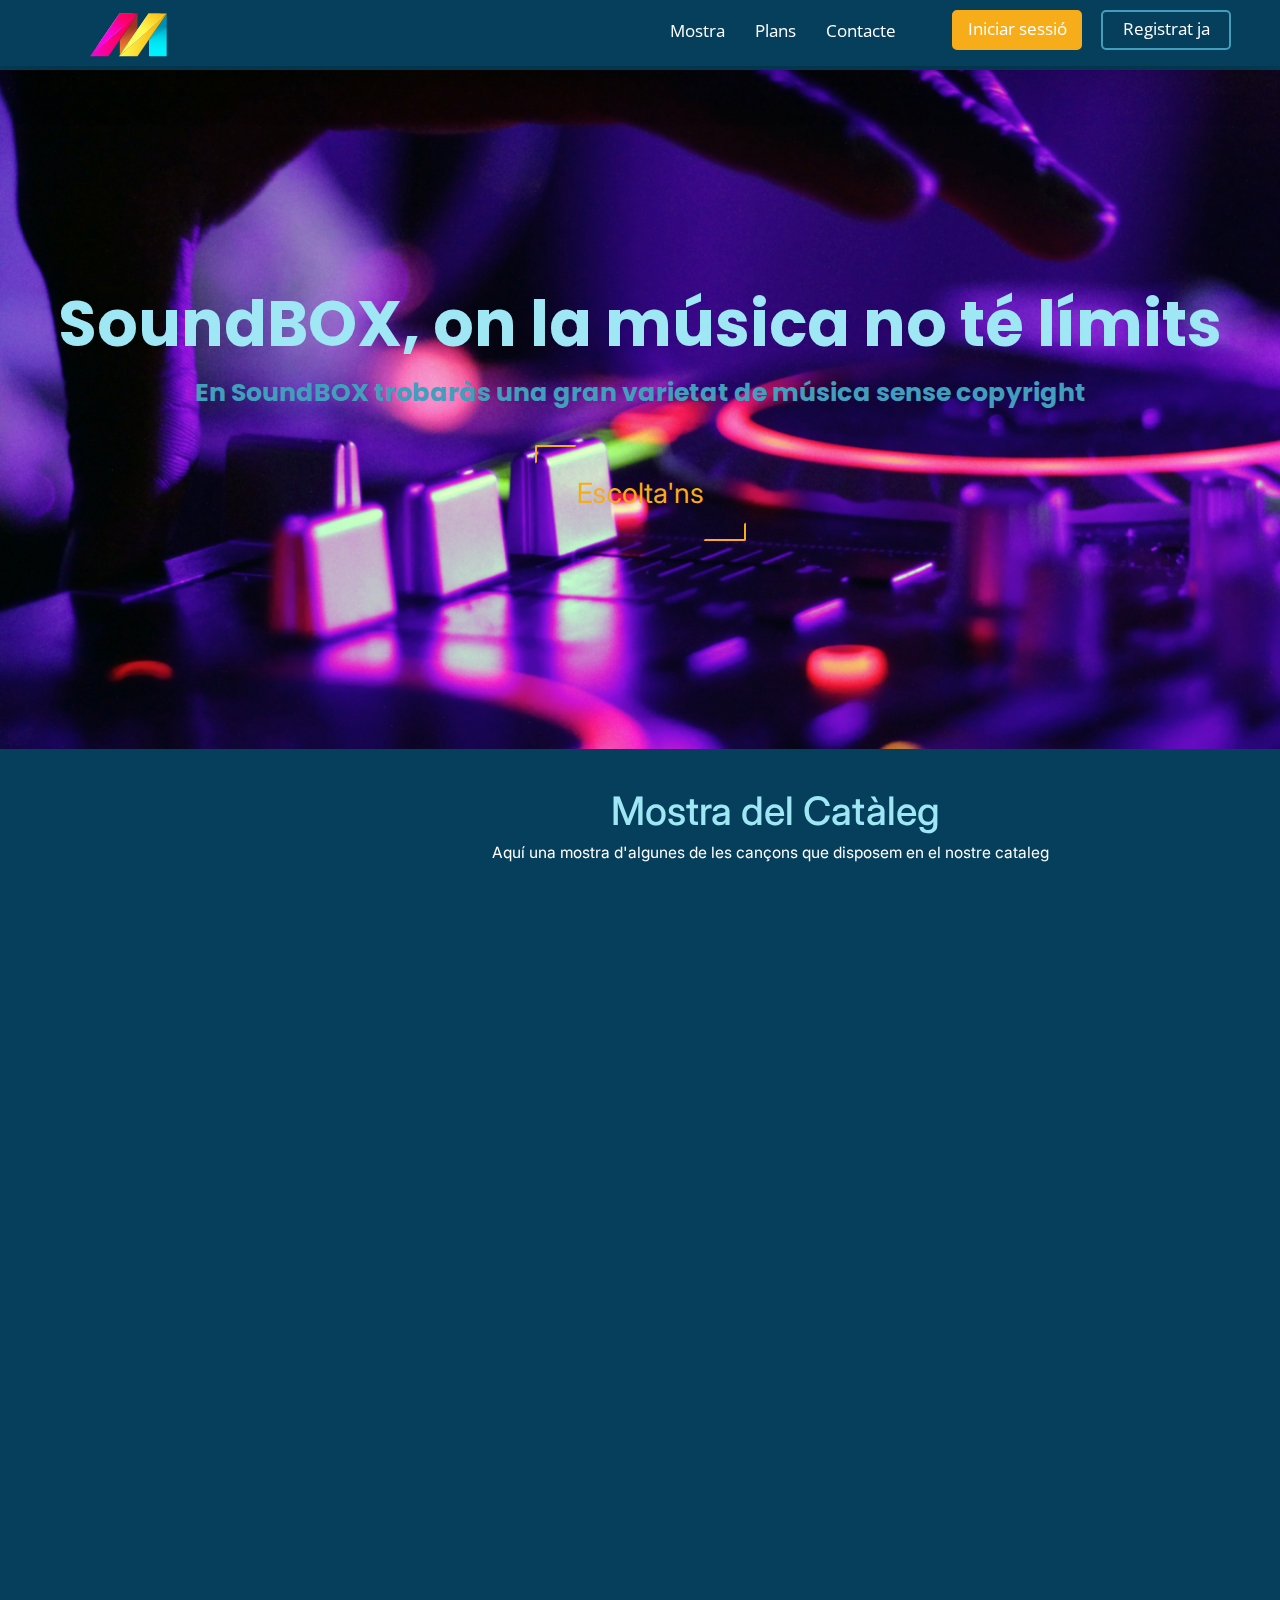
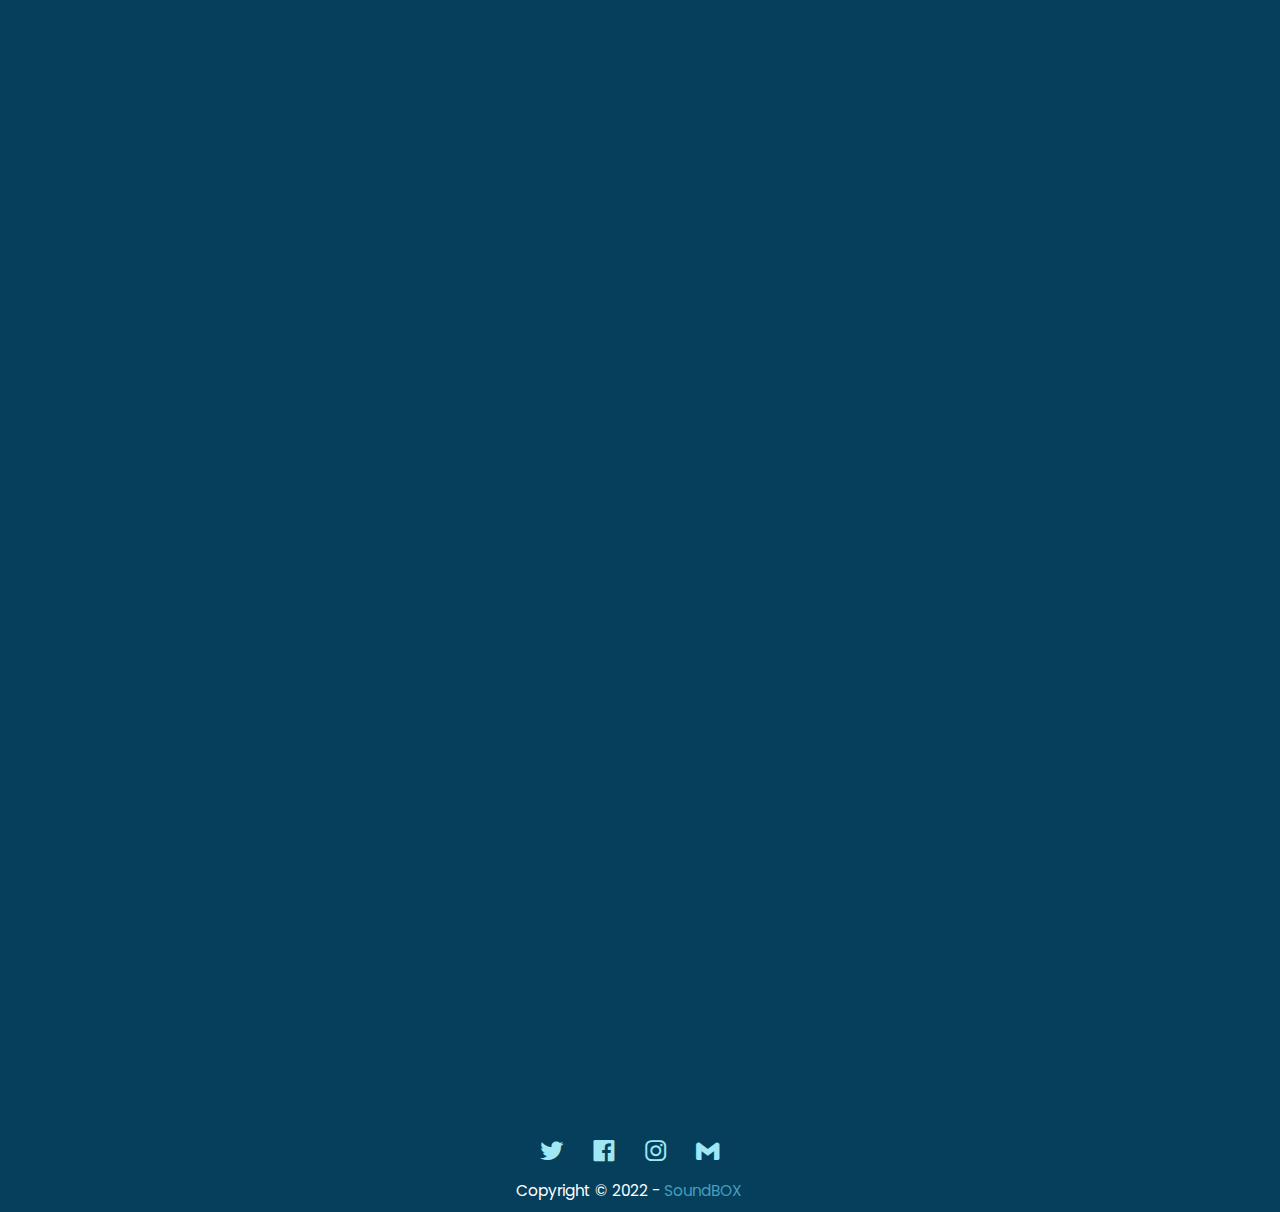
==== commit 138189d9: "Add files via upload" ====
--- a/html/index.html
+++ b/html/index.html
@@ -89,7 +89,7 @@
                         <span class='bx bx-chevron-right iconaVentatges'></span>
                         <p>Segueix a usuaris i vota les teves cançons preferides</p>
                         <span class='bx bx-chevron-right iconaVentatges'></span>
-                        <p>Escolta de forma completa les cançons prèmium</p>
+                        <p>Escolta totes les cançons prèmium</p>
                         <span class='bx bx-chevron-right iconaVentatges'></span>
                         <p>Accedeix a la categoria prèmium</p>
                         <span class='bx bx-chevron-right iconaVentatges'></span>
@@ -112,7 +112,7 @@
                         <span class='bx bx-chevron-right iconaVentatges'></span>
                         <p>Segueix a usuaris i vota les teves cançons preferides</p>
                         <span class='bx bx-chevron-right iconaVentatges'></span>
-                        <p>Escolta de forma completa les cançons prèmium</p>
+                        <p>Escolta totes les cançons prèmium</p>
                         <span class='bx bx-chevron-right iconaVentatges'></span>
                         <p>Accedeix a la categoria prèmium</p>
                         <span class='bx bx-chevron-right iconaVentatges'></span>
@@ -174,7 +174,7 @@
                     </p>
                     <p class="estilInput">
                         <label for="missatgeI">Missatge
-                            <span class="obligatorio">*</span>
+                            <span>*</span>
                         </label>
                         <textarea name="missatgeInici" id="missatgeI"  placeholder="Deixa aquí el teu comentari..." required></textarea>
                     </p>
--- a/css/estilo.css
+++ b/css/estilo.css
@@ -28,27 +28,12 @@
     box-shadow: 0px 7px 50px rgb(1 0 4 / 25%);
 }
 
-.divLogoPrincipal{
-    /* display: flex;
-    flex-direction: row;
-    justify-content: space-around;
-    flex-wrap: wrap; */
-}
-
 .divLogoPrincipal img{
     width: 5.5em;
     margin-top: 13px;
     margin-left: 20px;
 }
 
-/* .menu ul{
-    display: flex;
-    flex-direction: row;
-    flex-wrap: wrap;
-    justify-content: flex-end;
-    align-content: flex-end;
-    align-items: flex-end;
-} */
 
 .menu ul li{
    margin-top: 6px;
@@ -397,59 +382,78 @@
     height: auto;
     margin: 80px auto;
     border-radius: 10px;
-    padding-top: 30px;
     padding-bottom: 20px;
-    background-color: #9FE7F5;
-    padding-left: 30px;
+    background-color: rgba(17, 81, 113, 0.78);
     float: inherit;
     display: flex;
     font-family: 'Inter', sans-serif;
-
+    padding: 30px;
+}
+
+.divContacte form {
+    width: 100%;
+}
+
+.divContacte form > * {
+    color: #9FE7F5;
 }
 
 .estilInput input {
-    background-color: #fbfbfb;
-    width: 408px;
+    background-color: transparent;
+    width: 100%;
     height: 40px;
-    border-radius: 5px;
-    border-style: solid;
-    border-width: 1px;
-    border-color: #ab4493;
-    margin-top: 10px;
+    border: none;
+    border-bottom: solid 1px #ab4493;
     padding-left: 10px;
-    margin-bottom: 20px;
+    margin: 10px auto 20px auto;
+    font-family: 'Inter', sans-serif;
+    color: #9FE7F5;
+}
+
+.estilInput input::placeholder{
+    color: #9FE7F5;
+    font-family: 'Inter', sans-serif;
+
 }
 
 .estilInput textarea {
-    background-color: #fbfbfb;
-    width: 405px;
-    height: 150px;
-    border-radius: 5px;
-    border-style: solid;
-    border-width: 1px;
-    border-color: #ab4493;
-    margin-top: 10px;
+    background-color: transparent;
+    width: 100%;
+    height: 40px;
+    border: none;
+    border-bottom: solid 1px #ab4493;
     padding-left: 10px;
-    margin-bottom: 20px;
+    margin: 10px auto 20px auto;
     padding-top: 15px;
-    resize: vertical;
+    resize: none;
+    font-family: 'Inter', sans-serif;
+    color: #9FE7F5;
+}
+
+.estilInput textarea::placeholder{
+    font-family: 'Inter', sans-serif;
+    color: #9FE7F5;
 }
 
 .estilInput label {
+    color: #9FE7F5;
     display: block;
     float: center;
 }
 
+.estilInput label span{
+    color: #F7AD19;
+}
+
 .btnFormulari {
     height: 45px;
-    margin-bottom: 20px;
-    margin-top: 10px;
+    margin: 10px auto 20px auto;
     text-transform: uppercase;
     background-color: #F7AD19;
     border-color: #F7AD19;
     border-style: solid;
     border-radius: 10px;
-    width: 420px;
+    width: 100%;
     cursor: pointer;
 }
 
@@ -473,7 +477,7 @@
 }
 
 .avis span {
-    color: #ab4493;    
+    color: #F7AD19;    
 }
 
 .seccioContacte input:focus {
@@ -655,4 +659,175 @@
     background: #08577E;
     border-radius: 15px;
     margin-top: 30px;
-}+}
+
+/* AUDIO PLAYER */
+#audio-player-container {
+  width: 70%;
+  margin: 25px;
+  padding: 10px;
+  border-radius: 10px;
+  background: #053F5C;
+}
+
+#audio-player-container > * {
+  display: inline-block;
+  color: #fff;
+  vertical-align: bottom;
+}
+
+#audio-player-container > span, #audio-player-container > button {
+  margin: 10px 0;
+}
+.play-button-outer {
+  position:  relative;
+  width: 3em;
+  height: 3em;
+  background: #F7AD19;
+  cursor: pointer;
+  border-radius: 50%;
+}
+
+.play-button {
+  top: 16%;
+  left: 16%;
+  position: absolute;
+  background: transparent;
+  border: none;
+}
+
+#play-icon {
+  color: #fff;
+  width: 30px;
+  height: 30px;
+}
+
+.play-button-outer:hover #play-icon{
+  color: #053F5C;
+}
+
+#mute-button, #like-button {
+  background: transparent;
+  border: none;
+}
+
+#mute-button > #mute-icon:hover, #like-button > #like-icon:hover {
+  color: #F7AD19;
+}
+
+/* BARRA DURACIÓN / BARRA VOLUMEN */
+#seek-slider {
+  height: 19px;
+  -webkit-appearance: none;
+  margin: 10px 0;
+  width: 60%;
+  background: #053F5C;
+  border-radius: 5px;
+}
+
+#volume-slider {
+  height: 19px;
+  -webkit-appearance: none;
+  margin: 10px 0;
+  background: #053F5C;
+  border-radius: 5px;
+  margin-left: 15px;
+}
+
+#seek-slider:focus, #volume-slider:focus {
+  outline: none;
+}
+
+#seek-slider::-webkit-slider-runnable-track, #volume-slider::-webkit-slider-runnable-track {
+  width: 100%;
+  height: 10px;
+  cursor: pointer;
+  animate: 0.2s;
+  background: #F7AD19;
+  border-radius: 5px;
+}
+
+#seek-slider::-webkit-slider-thumb, #volume-slider::-webkit-slider-thumb {
+  height: 10px;
+  width: 0px;
+  border-radius: 25px;
+  background: #000000;
+  cursor: pointer;
+  -webkit-appearance: none;
+  margin-top: -1.5px;
+}
+
+#seek-slider:focus::-webkit-slider-runnable-track, #volume-slider:focus::-webkit-slider-runnable-track {
+  background: #F7AD19;
+}
+
+#seek-slider::-moz-range-track, #volume-slider::-moz-range-track {
+  width: 100%;
+  height: 10px;
+  cursor: pointer;
+  animate: 0.2s;
+  background: #fff;
+  border-radius: 5px;
+}
+
+#seek-slider::-moz-range-thumb, #volume-slider::-moz-range-thumb {
+  border: none;
+  height: 10px;
+  width: 0px;
+  border-radius: 25px;
+  background: #F7AD19;
+  cursor: pointer;
+}
+
+#seek-slider::-moz-range-progress, #volume-slider::-moz-range-progress {
+  height: 10px;
+  width: 100%;
+  background-color: #F7AD19; 
+  border-radius: 5px;
+}
+
+#seek-slider::-ms-track, #volume-slider::-ms-track {
+  width: 100%;
+  height: 10px;
+  cursor: pointer;
+  animate: 0.2s;
+  background: transparent;
+  border-color: transparent;
+  color: transparent;
+}
+
+#seek-slider::-ms-fill-lower, #volume-slider::-ms-fill-lower {
+  background: #F7AD19;
+  border: 1px solid #000000;
+  border-radius: 10px;
+  box-shadow: 1px 1px 1px #000000;
+}
+
+#seek-slider::-ms-fill-upper, #volume-slider::-ms-fill-upper {
+  background: #fff;
+  border: 1px solid #000000;
+  border-radius: 10px;
+  box-shadow: 1px 1px 1px #000000;
+}
+
+#seek-slider::-ms-thumb, #volume-slider::-ms-thumb {
+  margin-top: 1px;
+  box-shadow: 1px 1px 1px #000000;
+  border: 1px solid #000000;
+  height: 10px;
+  width: 0px;
+  border-radius: 50%;
+  background: #000000;
+  cursor: pointer;
+}
+
+#seek-slider:focus::-ms-fill-lower, #volume-slider:focus::-ms-fill-lower {
+  background: #F7AD19;
+}
+
+#seek-slider:focus::-ms-fill-upper, #volume-slider:focus::-ms-fill-upper {
+  background: #fff;
+}
+/* FIN BARRA DURACIÓN / BARRA VOLUMEN */
+
+/* FIN AUDIO PLAYER */
